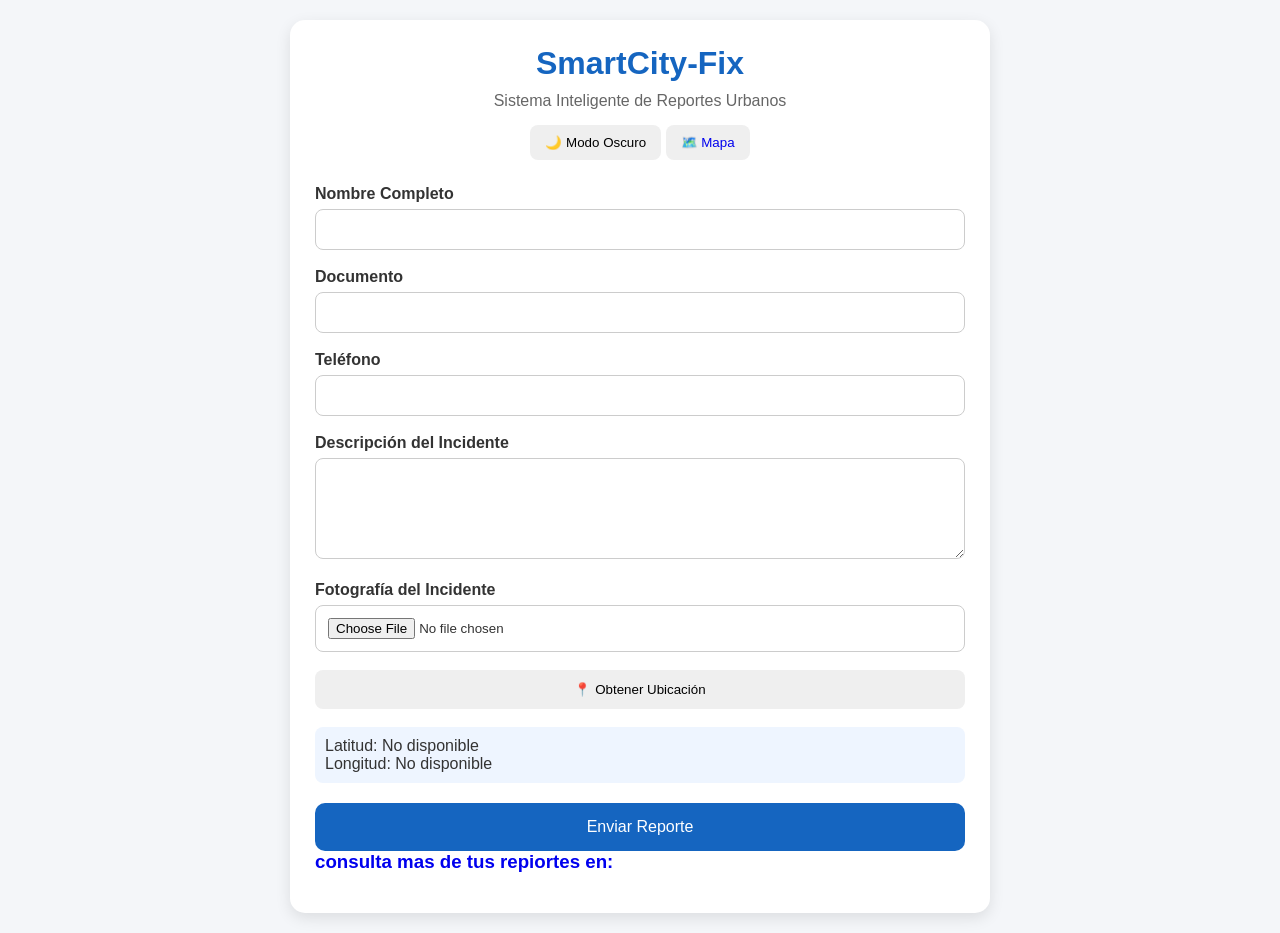
==== index.html @ 9e6c50ff "first commit" ====
<!DOCTYPE html>
<html lang="es">
<head>
    <meta charset="UTF-8">
    <meta name="viewport" content="width=device-width, initial-scale=1.0">
    <title>SmartCity-Fix</title>

    <link rel="stylesheet" href="styles.css">
</head>
<body>
    <div class="container">

        <header>
            <h1>SmartCity-Fix</h1>
            <p>Sistema Inteligente de Reportes Urbanos</p>
    
            <button id="themeToggle">
                🌙 Modo Oscuro
            </button>

            <button id="themeToggle">
                <a href="mapa.html" class="mapa2">🗺️ Mapa</a>
            </button>

        </header>
    
        <form id="reportForm">
    
            <div class="form-group">
                <label>Nombre Completo</label>
                <input
                    type="text"
                    id="nombre"
                    required
                >
            </div>
    
            <div class="form-group">
                <label>Documento</label>
                <input
                    type="text"
                    id="documento"
                    required
                >
            </div>
    
            <div class="form-group">
                <label>Teléfono</label>
                <input
                    type="tel"
                    id="telefono"
                    required
                >
            </div>
    
            <div class="form-group">
                <label>Descripción del Incidente</label>
                <textarea
                    id="descripcion"
                    rows="5"
                    required
                ></textarea>
            </div>
    
            <div class="form-group">
                <label>Fotografía del Incidente</label>
                <input
                    type="file"
                    id="foto"
                    accept="image/*"
                    capture="environment"
                >
            </div>
    
            <div class="form-group">
                <button
                    type="button"
                    id="gpsButton"
                >
                    📍 Obtener Ubicación
                </button>
            </div>
    
            <div class="location-info">
                <p id="latitudText">Latitud: No disponible</p>
                <p id="longitudText">Longitud: No disponible</p>
            </div>
    
            <input type="hidden" id="latitud">
            <input type="hidden" id="longitud">
    
            <button
                type="submit"
                class="submit-btn"
            >
                Enviar Reporte
            </button>
            
            <h3><a href="https://t.me/Smart_City_JSON_bot">consulta mas de tus repiortes en: </a></h3>

        </form>
    
        <div id="statusMessage"></div>
    
    </div>
</body>

<script src="script.js"></script>
</html>
---- styles.css ----
*{
    margin:0;
    padding:0;
    box-sizing:border-box;
    font-family:Arial, Helvetica, sans-serif;
}

body{
    background:#f4f6f9;
    color:#333;
    min-height:100vh;
    padding:20px;
    transition:.3s;
}

.container{
    max-width:700px;
    margin:auto;
    background:white;
    padding:25px;
    border-radius:15px;
    box-shadow:0 5px 15px rgba(0,0,0,.1);
}

header{
    text-align:center;
    margin-bottom:25px;
}

header h1{
    color:#1565c0;
    margin-bottom:10px;
}

header p{
    color:#666;
    margin-bottom:15px;
}

a {
    text-decoration: none;
}

#themeToggle{
    border:none;
    padding:10px 15px;
    border-radius:8px;
    cursor:pointer;
}

.form-group{
    margin-bottom:18px;
}

label{
    display:block;
    margin-bottom:6px;
    font-weight:bold;
}

input,
textarea{
    width:100%;
    padding:12px;
    border:1px solid #ccc;
    border-radius:8px;
}

textarea{
    resize:vertical;
}

#gpsButton{
    width:100%;
    padding:12px;
    border:none;
    border-radius:8px;
    cursor:pointer;
}

.location-info{
    margin-bottom:20px;
    padding:10px;
    background:#eef5ff;
    border-radius:8px;
}



.submit-btn{
    width:100%;
    padding:15px;
    border:none;
    border-radius:10px;
    background:#1565c0;
    color:white;
    font-size:16px;
    cursor:pointer;
}

.submit-btn:hover{
    opacity:.9;
}

#statusMessage{
    margin-top:15px;
    text-align:center;
    font-weight:bold;
}

.dark-mode{
    background:#121212;
    color:white;
}

.dark-mode .container{
    background:#1f1f1f;
}

.dark-mode input,
.dark-mode textarea{
    background:#2d2d2d;
    color:white;
    border:1px solid #444;
}

.dark-mode .location-info{
    background:#2a2a2a;
}
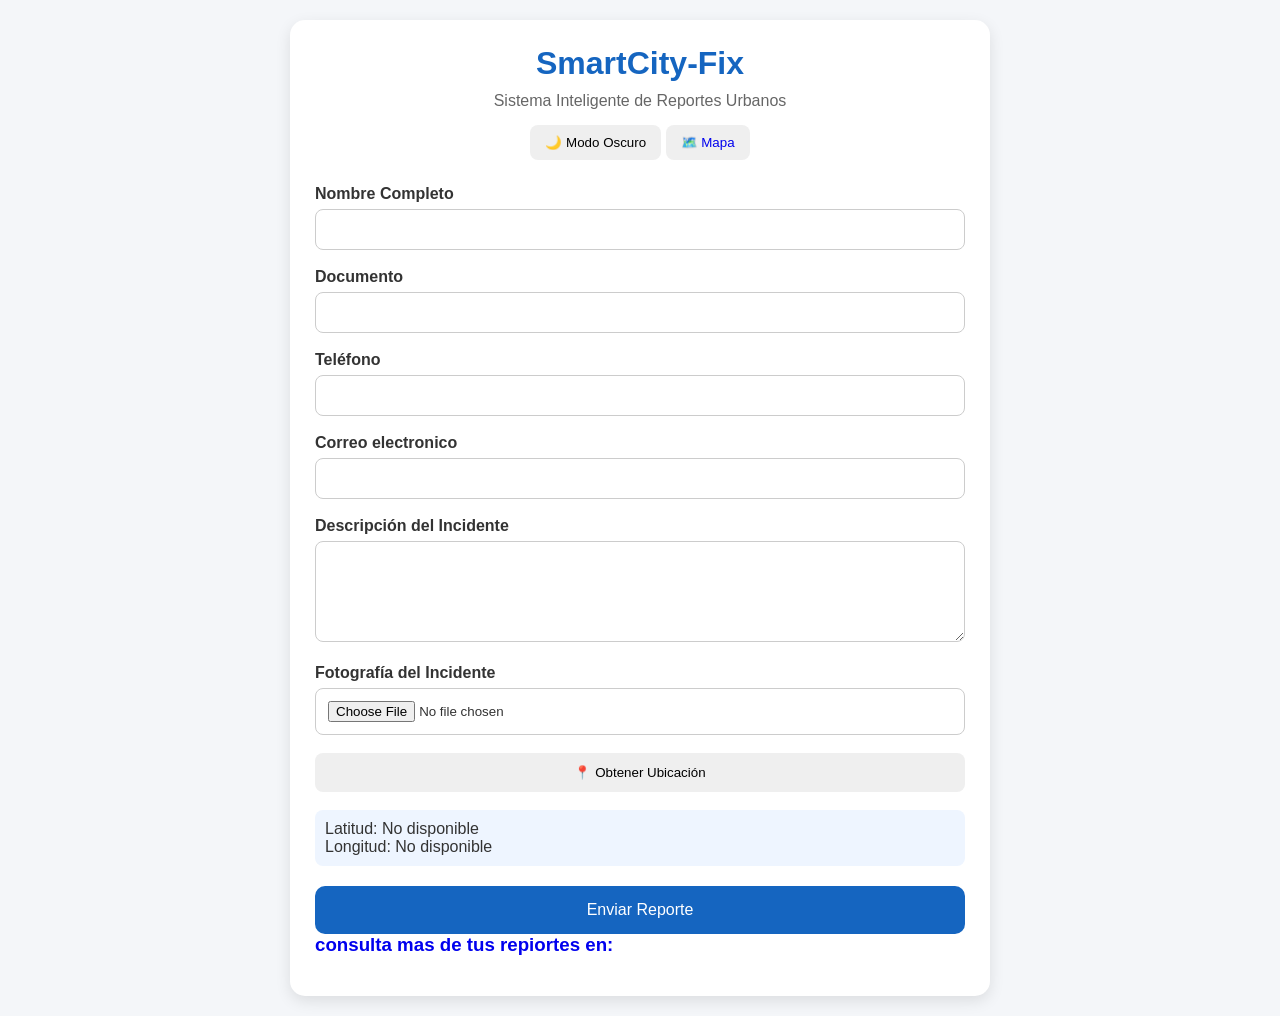
==== commit cd43a68f: "examen" ====
--- a/index.html
+++ b/index.html
@@ -49,6 +49,15 @@
                 <input
                     type="tel"
                     id="telefono"
+                    required
+                >
+            </div>
+
+            <div class="form-group">
+                <label>Correo electronico</label>
+                <input
+                    type="text"
+                    id="Correo"
                     required
                 >
             </div>
